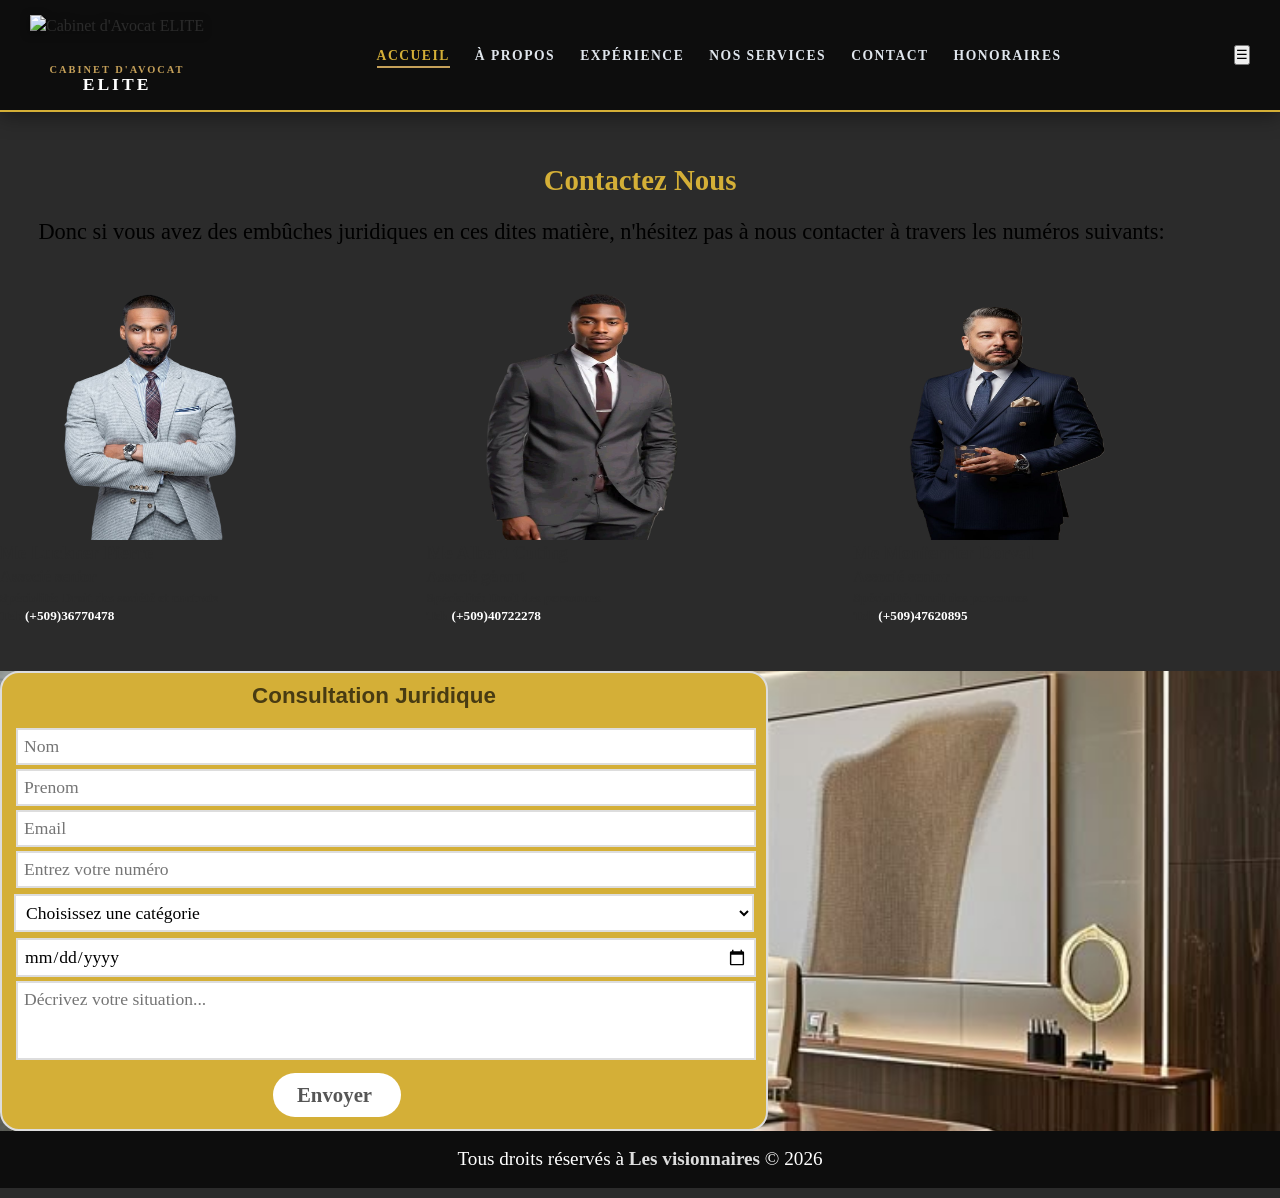
==== Contact.html @ d52d7773 "chore: Maintenance dans le projet" ====
<!DOCTYPE html>
<html lang="en">
<head>
    <meta charset="UTF-8">
    <meta name="viewport" content="width=device-width, initial-scale=1.0">
    <title>Document</title>
    <link rel="stylesheet" href="Css/style.css">
</head>
<body>
    

    <!-- L'entête la navigation à savoir les navbar -->

  
    <header class="navbar-header">
    
  <nav class="navbar">
    <!-- Pati gòch -->
      <!-- Logo nan mitan -->
    <div class="logo-container">
      <a href="#">
        <img src="images/logo.png" alt="Cabinet d'Avocat ELITE" class="logo-img">
        <div class="logo-text">
          <span class="brand-title">CABINET D'AVOCAT</span>
          <span class="brand-sub">ELITE</span>
        </div>
      </a>


    </div>
    <ul class="nav-links">
      <li><a href="index.html" class="active"><i class="fa-solid fa-house"></i> ACCUEIL</a></li>
      <li><a href="À_propos.html"><i class="fa-solid fa-circle-info"></i> À PROPOS</a></li>
      <li><a href="Experiences.html"><i class="fa-solid fa-briefcase"></i> Expérience</a></li>
      <li><a href="Services.html"><i class="fa-solid fa-gears"></i> Nos services</a></li>
      <li><a href="Contact.html"><i class="fa-solid fa-envelope"></i> Contact</a></li>
      <li><a href="honoraires.html"><i class="fa-solid fa-money-bill-wave"></i> Honoraires</a></li>
    </ul>

     <button class="menu-toggle">
                ☰
            </button>
  </nav>
</header>

    <!-- Section pour contact class="section" -->

        <section id="Contact" class="section">
           <h2>Contactez Nous</h2>
           <p class="contact">Donc si vous avez des embûches juridiques en ces dites matière,  n'hésitez pas  à nous contacter à travers les numéros suivants:</p>
           <div class="contact-avocats">
            <div class="avocat">
            <img src="Images/Avocat.png" alt="">
            <h3>Me Luckner Pierre</h3>
            <h4>Associé senior</h4>
            <h5>Spécialité: Droit des société et contrats</h5>
            <h5>Tel: <a href="tel:">(+509)36770478</a></h5>
            </div>
             <div class="avocat">
           
             <img src="Images/Josue.png" alt="">
            <h3>Me Albert Cuting</h3>
              <h4>Associé gérant</h4>
            <h5>Spécialité: Droit des personnes</h5>
            <h5>Tel: <a href="tel:">(+509)40722278</a></h5>
            </div>
             <div class="avocat">
            <img src="Images/Claume.png" alt="">
            <h3>Me Monferrier Dorval</h3>
                  <h4>Associé senior</h4>
            <h5>Spécialité: Droit des personnes</h5>
            <h5>Tel: <a href="tel:">(+509)47620895</a></h5>

            </div>
            <br> <br>
    
           </div>

        </section>
        <section class="sectionform">
     
            <!-- formulaire -->

            
               <form class="form">
                
                     <h2>Consultation Juridique</h2>
                
                <div class="input-textarea">

                <input type="text" name="nom" placeholder="Nom" required>
                <input type="text" name="Prenom" id="" placeholder="Prenom" required>
                <input type="email" name="email" placeholder="Email" required>
                
      <!-- <label>Téléphone</label> <br> -->
      <input type="tel" placeholder="Entrez votre numéro" required><br>

      <!-- <label>Objet du litige</label><br> -->
      <select required>
        <option value="" disabled selected>Choisissez une catégorie</option>
        <option>Divorce</option>
        <option>Contrat</option>
        <option>Propriété</option>
        <option>Dette</option>
        <option>Autre</option>
      </select>
      <br>

      <!-- <label>Date souhaitée pour la consultation</label><br> -->
      <input type="date" min="2026-04-26" required><br>
            <!-- <label>Description du problème</label><br> -->
                <textarea name="message" id="" rows="3" placeholder="Décrivez votre situation..."></textarea>
                <input type="submit" value="Envoyer " >
                </div>
            </form>
        
        </section>

          <!-- footer pour le bas de page -->
    <footer>
        <p>Tous droits réservés à <a href="https://bprood.com"> Les visionnaires</a> © 2026</p>
        <div class="i">
             <i class="fas fa-home"></i> 
         <i class="fab fa-whatsapp"></i> 
         <i class="fas fa-phone"></i> 
         </div>
    </footer>

    <script src="script.js"></script>
</body>
</html>
---- Css/style.css ----
:root {
    --primary-color: #000000;     /* Ble fonse elegant */
    --secondary-color: #1b263b;   /* Ble yon ti jan pi klè */
    --accent-color:#d4af37;      /* Koulè lò (Gold) */
    --accent-hover: #b08d46;      /* Lò pi fonse lè w pase sou li */
    --text-dark: #2b2b2b;         /* Tèks nwa modere */
    --text-light: #f8f9fa;        /* Tèks klè */
    --bg-light: #f4f6f8;          /* Fon klè pou seksyon yo */
    --white: #ffffff;
    --font-main: 'Segoe UI', Tahoma, Geneva, Verdana, sans-serif;
    --transition: all 0.3s ease;
}

* {
    margin: 0;
    padding: 0;
    box-sizing: border-box;
  
}

html {
    scroll-behavior: smooth;
}

body {
    font-family: var(--font-main);
    color: var(--text-dark);
    line-height: 1.4;
    background-color: var(--text-dark);
}

a {
    text-decoration: none;
    color: inherit;
    transition: var(--transition);
}

img {
    max-width: 100%;
    height: auto;
    display: block;
}

/* Reset rapid */
* {
  margin: 0;
  padding: 0;
  box-sizing: border-box;
  font-family: 'Cinzel', 'Playfair Display', Georgia, serif;
}

/* Header & Navbar Container */
.navbar-header{
  background: #0d0d0d;
  border-bottom: 2px solid #d4af37; /* Liy lò nan anba a */
  box-shadow: 0 4px 20px rgba(0, 0, 0, 0.4);
  position: sticky;
  top: 0;
  z-index: 1000;
}

.navbar {
  max-width: 100%;
  margin: 0 auto;
  display: flex;
  justify-content: space-between;
  align-items: center;
  padding: 15px 30px;
}

/* Lyen yo (Gòch ak Dwat) */
.nav-links {
  display: flex;
  list-style: none;
  gap: 25px;
}

.nav-links a {
  color: #e0e6ed;
  text-decoration: none;
  font-size: 0.85rem;
  font-weight: 600;
  letter-spacing: 1.5px;
  text-transform: uppercase;
  transition: all 0.3s ease;
  position: relative;
  padding: 5px 0;
}

/* Efè Hover sou lyen yo */
.nav-links a:hover,
.nav-links a.active {
  color: #d4af37; /* Koulè lò */
}

.nav-links a::after {
  content: '';
  position: absolute;
  width: 0;
  height: 2px;
  bottom: 0;
  left: 0;
  background-color: #c5a059;
  transition: width 0.3s ease;
}

.nav-links a:hover::after,
.nav-links a.active::after {
  width: 100%;
}

/* Logo nan mitan */
.logo-container a {
  display: flex;
  flex-direction: column;
  align-items: center;
  text-decoration: none;
}

.logo-img {
  height: 45px;
  width: auto;
  margin-bottom: 4px;
  filter: drop-shadow(0 2px 4px rgba(0,0,0,0.5));
}

.main-title{
background-color:  #d4af37;
padding:8px;
align-items:center;
width: 100%;
height: 47px;
color: white;
justify-content: center;
position: fixed;
border-top: 2px solid #d4af37;
}

.main-title h1{
    font-size: 25px;
}


.logo-text {
  text-align: center;
  line-height: 1.1;
}

.brand-title {
  display: block;
  font-size: 0.65rem;
  color: #c5a059;
  letter-spacing: 2px;
  font-weight: 600;
}

.brand-sub {
  display: block;
  font-size: 1.1rem;
  color: #ffffff;
  font-weight: 700;
  letter-spacing: 3px;
}



.nav-toggle span {
    width: 25px;
    height: 3px;
    background-color: var(--text-light);
    border-radius: 2px;
}
.Welcom{
max-width: 100%;
width: 100%;
background: linear-gradient(rgba(0, 0, 0, 0.75), rgba(0, 0, 0, 0.75)), url(../images/image1.jpg);
position: relative;
margin: 10px 0px;
height: 570px;

}

.Welcom img{
    position: absolute;
    top: 29.5%;
    left: 64%;
    width: 250px;
    height: 400px;

}

.Welcom h3{
    font-size: 1.3rem;
    text-align: justify;
    text-transform: uppercase;
    position: absolute;
    left: 3%;
    top: 36%;
    color: white;
    display: block;
}

.Welcom h3 span{
    font-weight: bold;
    color:#d4af37 ;
}

.stats{
    position: absolute;
    width:200px;
    left: 16%;
    margin-top: 15%;
}

.stats-section{  
    padding:80px 40px;
    background:#111827;
    color:#fff;
}

.stats-title{
    text-align:center;
    margin-bottom:20px;
}

.stats-title h2{
color: #d4af37 ;
    font-size:30px;
    font-family:Georgia, serif;
    font-weight:bold;
    transform: translateX(25px);
}




.line-icon{
    display:flex;
    align-items:center;
    justify-content:center;
    gap:15px;
    margin-top:20px;
    color:#c79a4b;
    font-size:25px;
    transform: translateX(25px);
}

.line-icon span{
    width:50px;
    height:2px;
    background:#c79a4b;
}

.stats-container{
    display:flex;
    justify-content:center;
    align-items:center;
    gap:50px;
}

.stats-column{
    display:flex;
    flex-direction:column;
    gap:40px;
}

.divider{
    width:2px;
    height:240px;
    background:#c79a4b;
}

.stat-box{
    display:flex;
    align-items:center;
    gap:20px;
}

.icon{
    font-size:20px;
}

.text h3{
    font-size:30px;
    font-weight:700;
}

.text p{
    font-size:23px;
    color:#191818;
}



/*main content style*/


main.main-content{
    width: 100%;
    /* max-width: 1040px; */
    margin: auto ;

        width: min(1120px, 92%);

}

section  .apropos{
    display: flex;
    gap: 250px;
    margin-top: 60px;
}

.section .apropos img{
    width: 40%;
    height: 280px;
    margin-top: -8px;
}

section h2 {
    text-align: center;
    margin-top: 3rem;
    margin-bottom: 1rem;
    font-size: 1.8rem;
    color:  #d4af37;
    font-family:Georgia, serif;
    transform: translateX(0px);
}

section p {
    font-size: 1.4rem;
}


.section-images{
    display: flex;
 gap: 60px;
margin: 0, auto;
justify-content: center;
align-items: center;
    
}

details{
    padding: 10px;
}
p{
    color: black;
}

.span{
    margin-left: 30px;
}

strong{
    color: white;
}

details span{
    color: white;
}

details p{
    color: white;
    font-family: 'Times New Roman', Times, sans-serif;
    font-size: 1.2rem;
}
summary{
    color: white;
}


.section-images img{
    max-width: 100%;
    height: 290px;
}
section img{
 
    
}

/* Div groupes */



.images{
    display: flex;
    justify-content: center;
    box-shadow: 0 0 5px  #d4af37;
    margin: 20px 30px;
    gap: 20px;
    padding-bottom: 25px;
    background-color:#161615;
}

.images li {
    list-style-type: none;
    
}
.images li img{
    width: 100%;
    height: 300px;
     gap: -20px;
    border: solid 2px #d4af37;
    border-radius: 1rem;
  
    cursor: pointer;
}

.images li img:hover{
  transform: translatey(-5px);
}

/* FAQ */
.faq-section {
    /* transform: translateX(60px); */
    background-color: #444;
    max-width: 880px;
    margin: 50px auto;
    background: #fdfbfb;
    padding: 30px 40px;
    border-radius: 8px;
    box-shadow: 0 0 15px rgba(0,0,0,0.1);
}

.faq-section h1 {
    text-align: center;
    color: #1e2a38;
}

.faq-intro {
    text-align: center;
    color: #555;
    margin-bottom: 30px;
}

.faq-item {
    border-bottom: 1px solid #ddd;
}

.faq-item input {
    display: none;
}




.faq-item label {
    display: block;
    padding: 15px;
    font-weight: bold;
    color: #1e2a38;
    cursor: pointer;
    position: relative;
}

.faq-item label::after {
    content: "+";
    position: absolute;
    right: 20px;
    font-size: 20px;
}

.faq-item input:checked + label::after {
    content: "-";
}

.faq-content {
    max-height: 0;
    overflow: hidden;
    transition: max-height 0.3s ease;
    padding: 0 15px;
}

.faq-item input:checked ~ .faq-content {
    max-height: 200px;
    padding-bottom: 15px;
}

.faq-content p {
    color: #444;
    line-height: 1;
}

.Exp{
    font-family:Georgia, 'Times New Roman', Times, serif;
    font-size: 110%;
    font-weight: bold;
}

/* Section service */
div.services .row{
    display: flex;
    margin-bottom: 2rem;
    margin-left: 70px;
    gap: 300px;
}

div.service-title{
    display: flex;
    
}

.service-title img{
    width: 32px;
    height: 23px;
    margin-right:8px;
    cursor: pointer;
}

div.service-title h3{
    font-size: 1.5rem;
    margin-left: 10px;
    color: rgb(246, 243, 243);
}

div.services p{
    margin-left: 29px;
    margin-right: 20px;
}

.section img{
    max-width: 100%;
    width: 54%;
    max-height: 100%;
    height: 95%;
margin-top: 10%;
    margin-left: 10%;
    border-radius: 15px;
}

/* honoraires */
.honoraires{
    padding: 50px;
    background:rgb(88, 87, 87);
    text-align: center;
}

.honoriares h2 {
    color:#d6d466;
    font-size:32px;
}

.intro {
    color:#eef1d17d;
}

.tableau{
    max-width: 900px;
    margin:30px auto;
    border-radius: 10px;
    overflow: hidden;
    box-shadow: 0 5px 15px #002;
}

.tableau :hover{
    transition: 0.3s;
    background-color: #1e2a38;
    cursor: pointer;
    color: white;
}

.ligne{
    display: flex;
    justify-content: space-between;
    padding: 20px;
    background: white;
    border-bottom: 1px solid #ddd;
}

.titre {
    background: #0d0d0d;
    color: #d4af37;
    font-weight: bold;
}

.ligne span{
    width: 50%;
}

/* Class contact-avocats */


section .contact{
    margin-left: 3%;
}
section p{
   margin-left: 3%; 
}

section .contact-avocats{
    /* transform: translateX(100px); */
    display: grid;
    grid-template-columns: repeat(3, 1fr);

}

section .contact-avocats .avocat img {
width: 50%;
height: 250px;

}
section .contact-avocats .avocat h5 a{
    text-decoration: none;
    color:white;
}

/* Formulaire */



 .sectionform{
    background-image:url(../Images/image1.jpg);
    background-size: cover;
    background-position: center;
   max-height: 100%;
   height: 100%;
   margin: 0%;
}
section .form{
    
}
 
section form{
    border: solid 2px #ddd;
    border-radius: 19px;
    width:60%;
    min-height: 10%;
    padding: 12px;
    background-color:  #d4af37;
}

.form label{
    color:white;
    padding: 8px;
    font-size: 1.3rem;
     resize: none;
}

select{
    background-color: white ;
    width: 100%;
    padding:6px;
    margin: 4px 0;
    font-size:1.1rem;
    border: 2px solid #ddd;
    resize: none;
}

form input[type='text'], form input[type='email'], form input[type='tel'],form input[type='date'], form textarea{
    padding: 6px;
    font-size: 1.1rem;
    width: 100%;
    border: solid 2px #ddd;
    margin: 2px 2px;
    resize: none;
}

form input[type='submit']{
    font-size: 1.3rem;
    font-weight: bold;
    text-transform: capitalize;
    border: none;
    background-color: #fff;
    color: rgba(0, 0, 0, 0.662);
    padding: 10px 24px;
    border-radius: 2rem;
    transition: 0.2s;

margin-left: 35%;
margin-right: 20%;
margin-top: 5px;
}

form input[type='submit']:hover{
    background-color: darkgray;
}

.sectionform h2{
    transform: translateX(-10px);
    color: rgba(0, 0, 0, 0.662);
    padding: 2;
    font-family: sans-serif;
    font-size: 1.4rem;
margin-bottom: 15px;
margin-top: -5px;
    
}







footer{
    width:100%;
    background-color: #0d0d0d ;
    color: #fff;
    margin-bottom:10px;
    margin-top: 20pox;
}

footer p{
    font-size: 1.2rem;
    text-align: center;
    padding: 15px 0;
    color: white;
}

footer p a{

    text-decoration: none;
    color: #ddd;
    font-weight: bold;
}


footer .i {
    margin-left:50%;
    transform: translateX(0px);
    cursor: pointer;
    color:  #d4af37;
}




@media (max-width: 993px) {

    /* Bouton 3 lignes */
    .menu-toggle {
        display: block;
        border: none;
        background: #d4af37;
        font-size: 30px;
        color: var(--navy);
        cursor: pointer;
        z-index: 100;
    }

    /* Meni a kache */
    .nav-links {
        display: none;

        position: absolute;
        top: 76px;
        left: 0;
        width: 100%;

        background: rgb(35, 34, 34);
        z-index: 40;

        flex-direction: column;
        gap: 0;

        padding: 10px 5%;

        box-shadow: 0 8px 20px #0303036d;
    }

    /* Lè JavaScript mete .show */
    .nav-links.show {
        display: flex;
    }

    /* Chak lien */
    .nav-links li {
        width: 100%;
    }

    .nav-links a {
        display: block;
        width: 100%;
        padding: 15px 0;
    }

    /* Retire ti liy active anba lien yo */
    .nav-links a.active::after {
        display: none;
    }

    /* Autres éléments responsive */
    .cards,
    .menu-grid,
    .gallery,
    .info-grid {
        grid-template-columns: 1fr 1fr;
    }

    .section-images {
        grid-template-columns: 1fr;
    }

   
    
}

@media(max-width: 840px){
.images{
    display: flex;
    flex-direction: column;
    align-items: center;
    justify-content: center;
}
}



@media(max-width: 760px){
.Welcom img {
    display: grid;
    grid-template-columns: repeat(1fr);
}

.section-images{
    display: flex;
    flex-direction: column;
    justify-content: center;
    align-items: center;
}


}

@media(max-width: 560px) {

.images li img{
    display: flex;
    align-items: center;
    justify-content: center;
    width: 90%;
    height: 300px;
    padding: 20px auto;
}


}



@media(max-width: 376px) {

.images li img{
    width: 80%;
    height: 300px;
    padding: 20px auto;
}


}
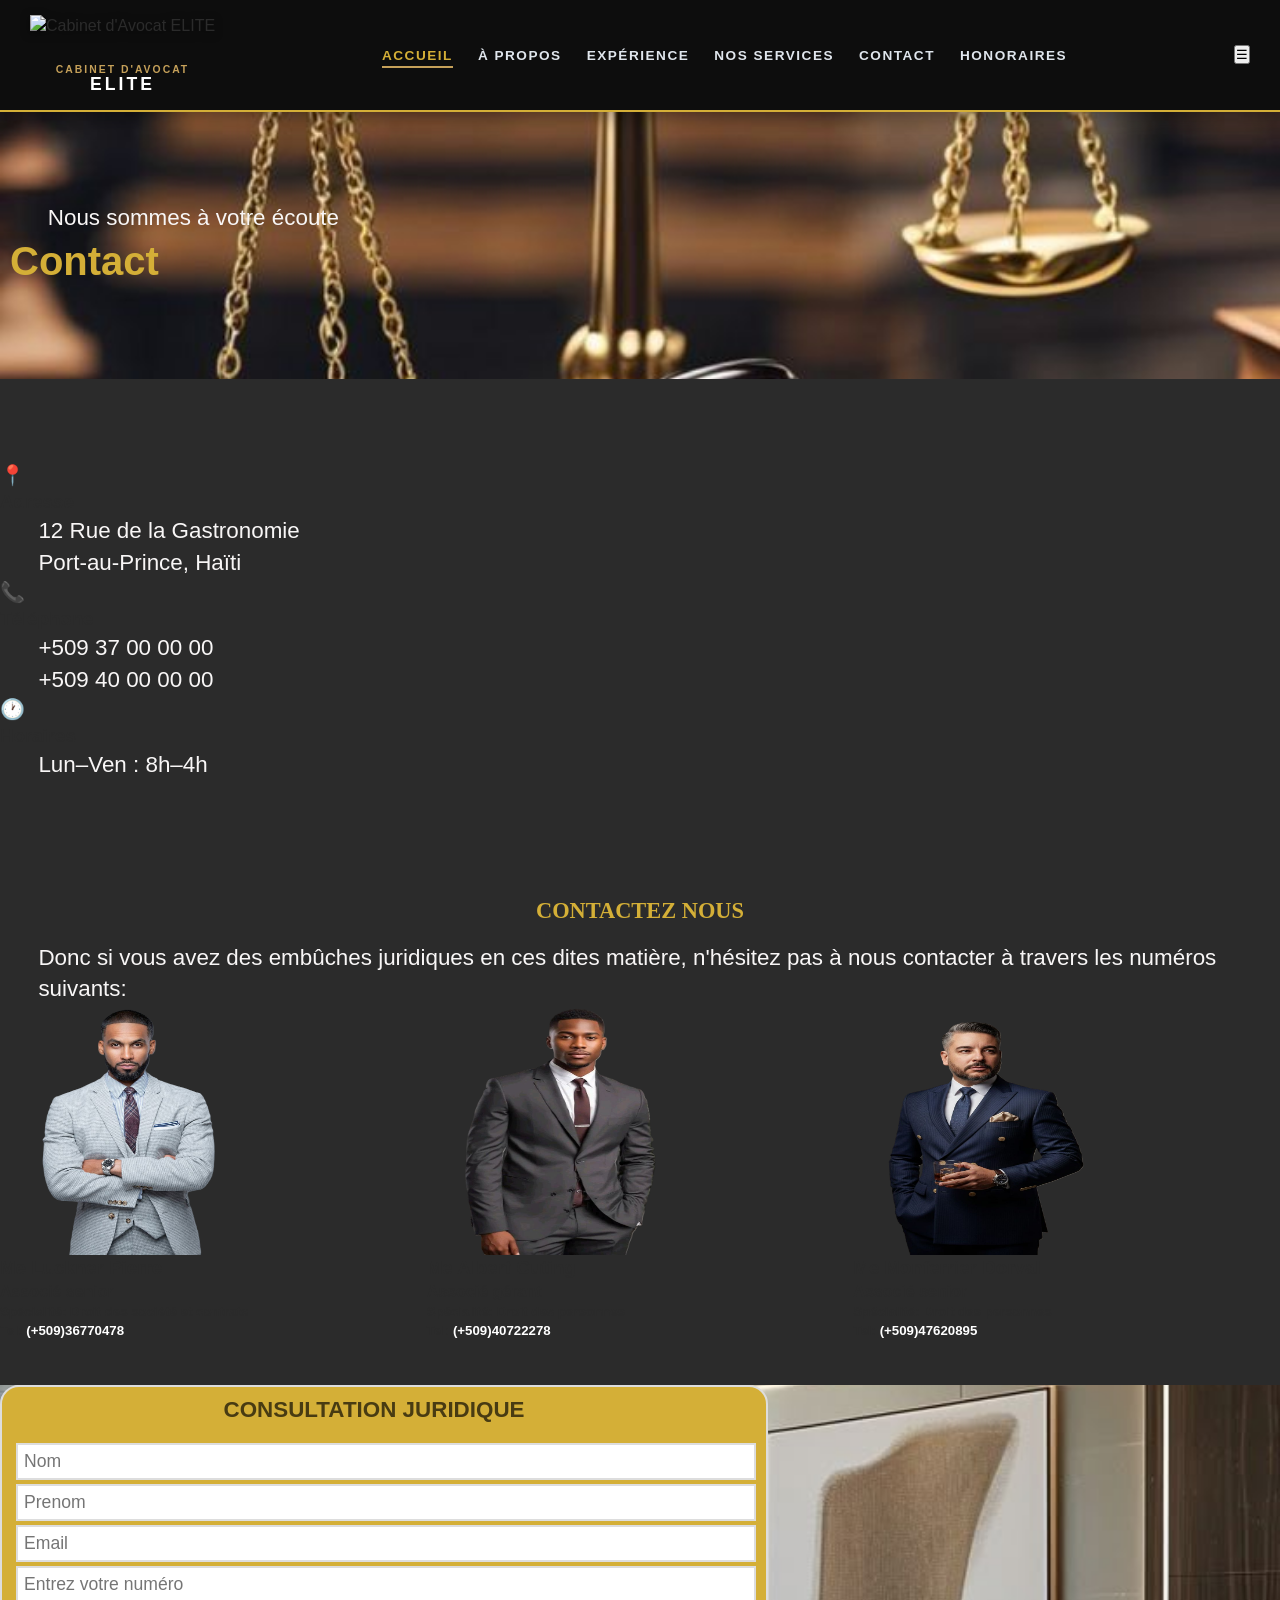
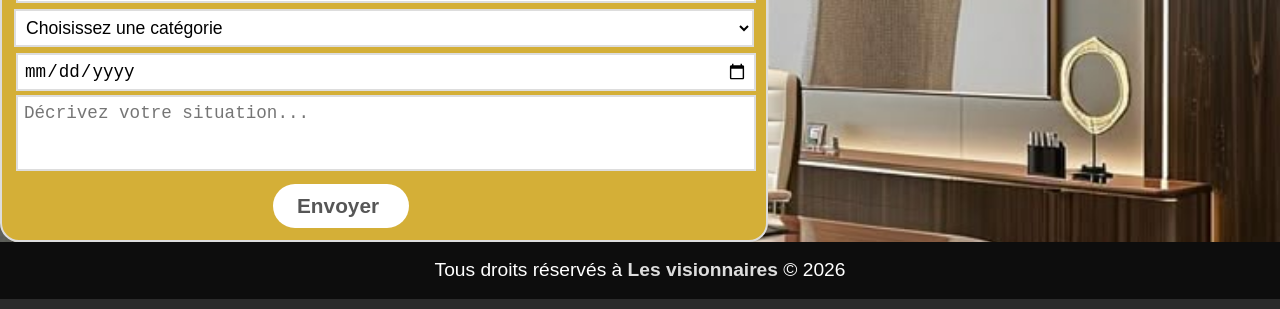
==== commit 3e2bbcbc: "chore: Maintenance dans la résponsivité de À_propos.html" ====
--- a/Contact.html
+++ b/Contact.html
@@ -43,6 +43,90 @@
   </nav>
 </header>
 
+<section class="page-hero">
+
+    <div class="container">
+
+        <p class="eyebrow">
+            Nous sommes à votre écoute
+        </p>
+
+        <h1>
+            Contact
+        </h1>
+
+    </div>
+
+</section>
+
+
+<section class="section7">
+
+    <div class="container">
+
+        <div class="info-grid">
+
+            <div class="info-card">
+
+                <div class="icon">
+                    📍
+                </div>
+
+                <h3>
+                    Adresse
+                </h3>
+
+                <p>
+                    12 Rue de la Gastronomie
+                    <br>
+                    Port-au-Prince, Haïti
+                </p>
+
+            </div>
+
+
+            <div class="info-card">
+
+                <div class="icon">
+                    📞
+                </div>
+
+                <h3>
+                    Téléphone
+                </h3>
+
+                <p>
+                    +509 37 00 00 00
+                    <br>
+                    +509 40 00 00 00
+                </p>
+
+            </div>
+
+
+            <div class="info-card">
+
+                <div class="icon">
+                    🕐
+                </div>
+
+                <h3>
+                    Horaires
+                </h3>
+
+                <p>
+                    Lun–Ven : 8h–4h
+                    
+                </p>
+
+            </div>
+
+        </div>
+
+    </div>
+
+</section>
+
     <!-- Section pour contact class="section" -->
 
         <section id="Contact" class="section">
--- a/Css/style.css
+++ b/Css/style.css
@@ -48,7 +48,7 @@
   margin: 0;
   padding: 0;
   box-sizing: border-box;
-  font-family: 'Cinzel', 'Playfair Display', Georgia, serif;
+  /* font-family: 'Cinzel', 'Playfair Display', Georgia, serif; */
 }
 
 /* Header & Navbar Container */
@@ -111,6 +111,29 @@
   width: 100%;
 }
 
+/* section page-hero */
+
+.page-hero {
+    background-image: url(../Images/image2.jpg) ;
+background-size: cover;
+background-position: center;
+
+    color:  #d4af37;
+    padding: 90px 10px;
+
+}
+
+.page-hero:hover{
+    transform: translateY(-5px);
+    cursor: pointer;
+}
+
+.page-hero h1 {
+    font-size: 40px;
+}
+
+
+
 /* Logo nan mitan */
 .logo-container a {
   display: flex;
@@ -227,7 +250,7 @@
 
 .stats-title h2{
 color: #d4af37 ;
-    font-size:30px;
+    font-size:20px;
     font-family:Georgia, serif;
     font-weight:bold;
     transform: translateX(25px);
@@ -289,7 +312,7 @@
 
 .text p{
     font-size:23px;
-    color:#191818;
+    color:#f2eeee;
 }
 
 
@@ -298,34 +321,44 @@
 
 
 main.main-content{
-    width: 100%;
-    /* max-width: 1040px; */
-    margin: auto ;
-
-        width: min(1120px, 92%);
+    padding: auto;
+     margin: auto ;
+
+     
 
 }
 
 section  .apropos{
     display: flex;
-    gap: 250px;
-    margin-top: 60px;
+    align-items: center;
+    justify-content: center;
+    gap: 90px;
+    padding: 10px auto;
+   
 }
 
 .section .apropos img{
-    width: 40%;
-    height: 280px;
-    margin-top: -8px;
+    width: 90%;
+    height: 300px;
+    border: 2px solid var(--white);
+   
+}
+
+.section .apropos img:hover{
+ transform: translatey(-6px) !important;
+    cursor: pointer;
+    border: 3px solid #b08d46;
+    transition: cubic-bezier(0.165, 0.84, 0.44, 1);
 }
 
 section h2 {
     text-align: center;
-    margin-top: 3rem;
+    text-transform: uppercase;
+    margin-top: 2rem;
     margin-bottom: 1rem;
-    font-size: 1.8rem;
+    font-size: 1.4rem;
     color:  #d4af37;
     font-family:Georgia, serif;
-    transform: translateX(0px);
 }
 
 section p {
@@ -334,7 +367,7 @@
 
 
 .section-images{
-    display: flex;
+display: flex;
  gap: 60px;
 margin: 0, auto;
 justify-content: center;
@@ -346,7 +379,7 @@
     padding: 10px;
 }
 p{
-    color: black;
+    color: rgb(248, 246, 246);
 }
 
 .span{
@@ -375,13 +408,77 @@
     max-width: 100%;
     height: 290px;
 }
-section img{
- 
+.section img{
+ margin-left: 5%;
+border-radius: 15px;
     
 }
 
+/* Section7 */
+.section7 {
+    padding: 82px 0;
+}
+
+.section.alt {
+    background: var(--cream);
+}
+
+.section-head {
+    text-align: center;
+    max-width: 700px;
+    margin: 0 auto 42px;
+}
+
+.section-head h2 {
+    font-size: 38px;
+    color: var(--navy);
+}
+
+
+/* CARDS */
+
+.cards {
+    display: grid;
+    grid-template-columns: repeat(3, 1fr);
+    gap: 24px;
+}
+
+.card {
+    background: var(--accent-color);
+    border-radius: var(--bg-light);
+    overflow: hidden;
+    box-shadow: var(--shadow);
+}
+
+.card-img {
+    height: 220px;
+}
+
+.card-body {
+    padding: 22px;
+}
+
+.card h3 {
+    color: white;
+    margin-bottom: 8px;
+}
+
+
 /* Div groupes */
 
+
+
+
+
+ .section .group img{
+    width: 90% !important;
+   
+}
+
+.section .group img:hover{
+    transform: translateY(-9px);
+    border: 2px solid #b08d46;
+}
 
 
 .images{
@@ -391,6 +488,7 @@
     margin: 20px 30px;
     gap: 20px;
     padding-bottom: 25px;
+    padding-top: 25px;
     background-color:#161615;
 }
 
@@ -410,11 +508,11 @@
 
 .images li img:hover{
   transform: translatey(-5px);
+  border: 3px solid var(--white);
 }
 
 /* FAQ */
 .faq-section {
-    /* transform: translateX(60px); */
     background-color: #444;
     max-width: 880px;
     margin: 50px auto;
@@ -512,7 +610,7 @@
 div.service-title h3{
     font-size: 1.5rem;
     margin-left: 10px;
-    color: rgb(246, 243, 243);
+    color: rgb(44, 66, 138);
 }
 
 div.services p{
@@ -521,16 +619,11 @@
 }
 
 .section img{
-    max-width: 100%;
-    width: 54%;
-    max-height: 100%;
-    height: 95%;
-margin-top: 10%;
-    margin-left: 10%;
     border-radius: 15px;
 }
 
 /* honoraires */
+
 .honoraires{
     padding: 50px;
     background:rgb(88, 87, 87);
@@ -590,7 +683,6 @@
 }
 
 section .contact-avocats{
-    /* transform: translateX(100px); */
     display: grid;
     grid-template-columns: repeat(3, 1fr);
 
@@ -781,17 +873,7 @@
         display: none;
     }
 
-    /* Autres éléments responsive */
-    .cards,
-    .menu-grid,
-    .gallery,
-    .info-grid {
-        grid-template-columns: 1fr 1fr;
-    }
-
-    .section-images {
-        grid-template-columns: 1fr;
-    }
+    
 
    
     
@@ -804,15 +886,19 @@
     align-items: center;
     justify-content: center;
 }
+
+section  .apropos{
+    display: flex;
+    flex-direction: column-reverse;
+    align-items: center;
+    justify-content: center;
+    gap: 20px;
+}
 }
 
 
 
 @media(max-width: 760px){
-.Welcom img {
-    display: grid;
-    grid-template-columns: repeat(1fr);
-}
 
 .section-images{
     display: flex;
@@ -821,8 +907,45 @@
     align-items: center;
 }
 
-
-}
+        .Welcom {
+        height: auto;
+        padding: 170px 20px 50px;
+        display: flex;
+        flex-direction: column;
+        align-items: center;
+        justify-content: center;
+        text-align: center;
+    }
+    .Welcom img {
+        position: static;
+        width: 250px;
+        height: auto;
+    }
+
+        .Welcom h3 {
+        position: static;
+        font-size: 1.5rem;
+        text-align: center;
+        margin-bottom: 30px;
+    }
+
+    div.services .row{
+        display: flex;
+        flex-direction:column ;
+        align-items: center;
+        justify-content: center;
+         gap: 100px;
+}
+
+
+
+   
+
+
+    }
+
+
+
 
 @media(max-width: 560px) {
 
@@ -830,11 +953,44 @@
     display: flex;
     align-items: center;
     justify-content: center;
-    width: 90%;
+    width: 85%;
     height: 300px;
     padding: 20px auto;
 }
-
+section h2 {
+    font-size: 16px !important;
+}
+
+    .faq-section h1 {
+   
+        font-size: 1.3rem;
+} 
+.faq-intro {
+    font-size: 14px;
+}
+
+.faq-item label {
+    font-size:0.8rem ;
+}
+
+div.service-title h3{
+    font-size: 1.2rem;
+
+    
+}
+
+div.services p{
+
+    font-size: 13px;
+}
+
+section p{
+    font-size: 13px;
+}
+
+.stats-container {
+    gap: 0px;
+}
 
 }
 
@@ -848,13 +1004,23 @@
     padding: 20px auto;
 }
 
-
-}
-
-
-
-
-
-
-
-
+   div.services .row{
+        display: flex;
+        flex-direction:column ;
+        align-items: center;
+        justify-content: center;
+         gap: 100px;
+         padding: 20px 30px;
+}
+ 
+
+
+}
+
+
+
+
+
+
+
+
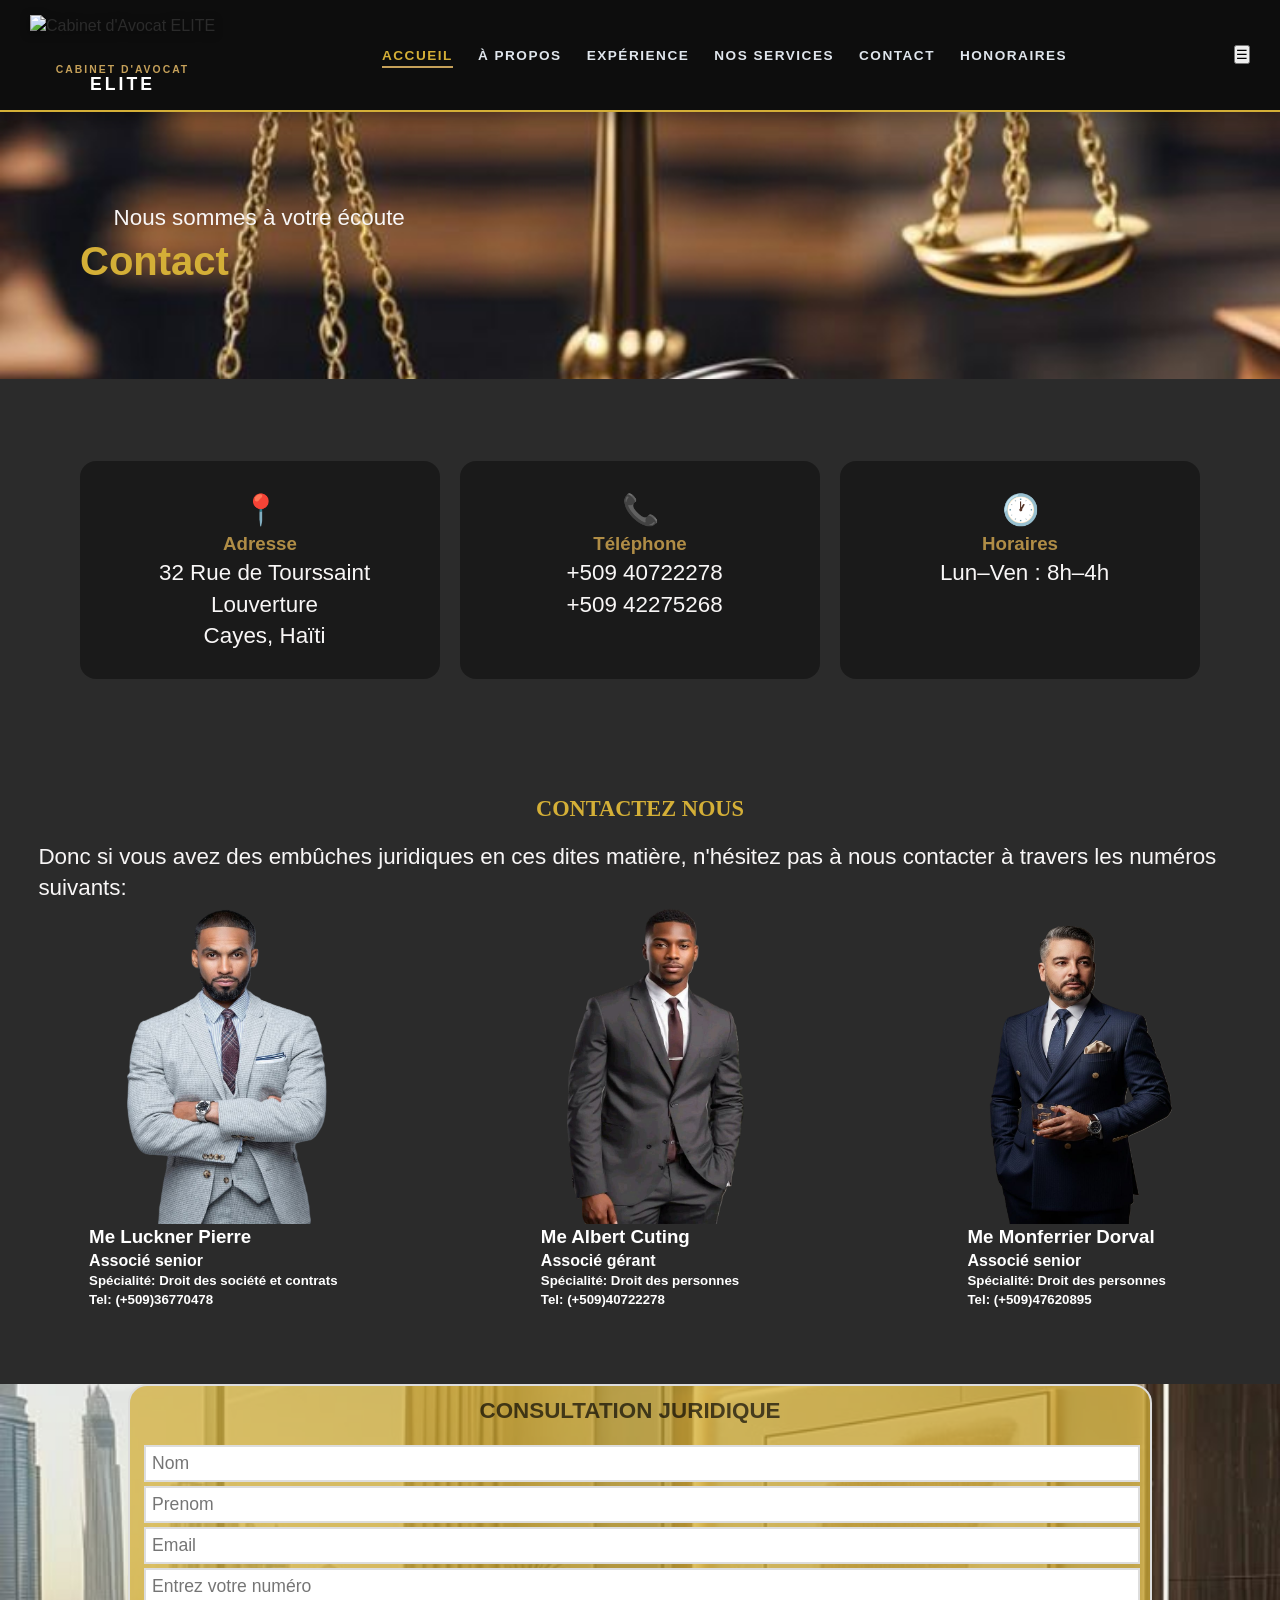
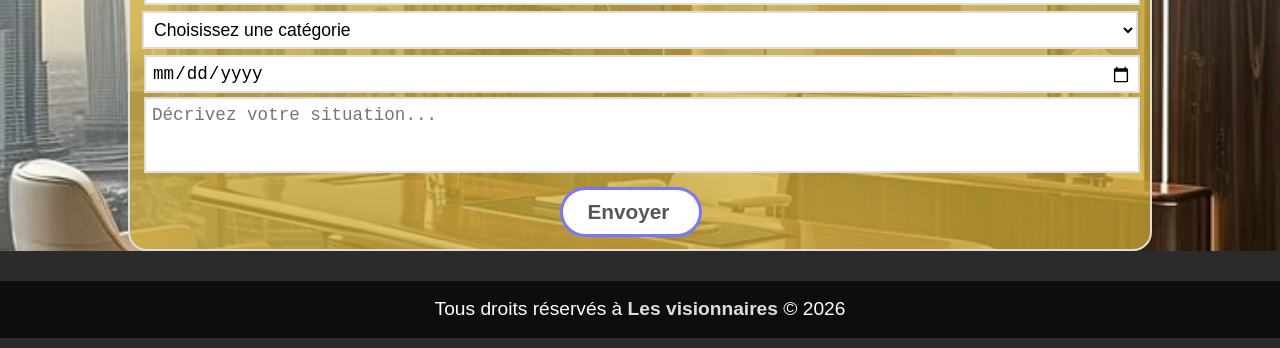
==== commit c5f83dc1: "chore: Maintenance version finale1 du site" ====
--- a/Contact.html
+++ b/Contact.html
@@ -3,7 +3,7 @@
 <head>
     <meta charset="UTF-8">
     <meta name="viewport" content="width=device-width, initial-scale=1.0">
-    <title>Document</title>
+    <title>CABINET D'ELITE</title>
     <link rel="stylesheet" href="Css/style.css">
 </head>
 <body>
@@ -77,9 +77,9 @@
                 </h3>
 
                 <p>
-                    12 Rue de la Gastronomie
+                 32 Rue de Tourssaint Louverture 
                     <br>
-                    Port-au-Prince, Haïti
+                    Cayes, Haïti
                 </p>
 
             </div>
@@ -96,9 +96,13 @@
                 </h3>
 
                 <p>
-                    +509 37 00 00 00
+                   <a href="tel">
+                     +509 40722278
+                   </a>
                     <br>
-                    +509 40 00 00 00
+                   <a href="tel">
+                     +509 42275268
+                   </a>
                 </p>
 
             </div>
@@ -202,7 +206,7 @@
 
           <!-- footer pour le bas de page -->
     <footer>
-        <p>Tous droits réservés à <a href="https://bprood.com"> Les visionnaires</a> © 2026</p>
+        <p>Tous droits réservés à <a href="Contact.html"> Les visionnaires</a> © 2026</p>
         <div class="i">
              <i class="fas fa-home"></i> 
          <i class="fab fa-whatsapp"></i> 
--- a/Css/style.css
+++ b/Css/style.css
@@ -230,6 +230,56 @@
     color:#d4af37 ;
 }
 
+
+.btn3{
+    position: absolute;
+    top: 75%;
+    left: 5%;
+    display: inline-block;
+    background: #b08d46;
+    color: rgba(0, 0, 0, 0.756);
+    padding: 10px 20px;
+    border-radius: 999px;
+    font-weight: 800;
+    border: 2px solid white;
+    transition: .2s;
+}
+
+.btn3:hover{
+    transition: 0.3s;
+    background-color: white;
+    transform: translateY(-3px);
+    border: 2px solid #c79a4b;
+    color: #c79a4b ;
+ 
+}
+
+.btn-outline{
+    position: absolute;
+    top: 75%;
+    left: 28%;
+    background: rgba(174, 101, 6, 0.5);
+    color: white;
+    font-weight: 800;
+    border-color: white;
+    margin-left: 8px;
+    padding: 10px 20px ;
+     border: 2px solid white;
+    border-radius:999px ;
+}
+
+.btn-outline:hover{
+    transform: translateY(-5px);
+    transition: 0.5s;
+    border: 2px solid #c79a4b;
+    background-color: var(--white);
+    color: #c79a4b;
+}
+
+.statis{
+    background-color: rgba(0, 0, 0, 0.4);
+}
+
 .stats{
     position: absolute;
     width:200px;
@@ -376,7 +426,7 @@
 }
 
 details{
-    padding: 10px;
+ padding-left: 9px;
 }
 p{
     color: rgb(248, 246, 246);
@@ -401,6 +451,7 @@
 }
 summary{
     color: white;
+    cursor: pointer;
 }
 
 
@@ -435,49 +486,67 @@
 }
 
 
-/* CARDS */
-
-.cards {
+/* INFO */
+.container{
+    width: min(1120px, 92%);
+    margin: auto;
+}
+.info-grid {
     display: grid;
     grid-template-columns: repeat(3, 1fr);
-    gap: 24px;
-}
-
-.card {
-    background: var(--accent-color);
-    border-radius: var(--bg-light);
-    overflow: hidden;
-    box-shadow: var(--shadow);
-}
-
-.card-img {
-    height: 220px;
-}
-
-.card-body {
-    padding: 22px;
-}
-
-.card h3 {
-    color: white;
-    margin-bottom: 8px;
-}
+    gap: 20px;
+}
+
+
+.info-card {
+    padding: 28px;
+    border-radius: 16px;
+    background: rgba(0, 0, 0, 0.4);
+    text-align: center;
+}
+
+.info-card .icon {
+    font-size: 30px;
+    cursor: pointer;
+}
+
+.container .info-grid .info-card h3{
+   color: #b08d46;
+}
+
+
+.info-card:hover{
+    transform: translateY(-5px);
+    transition: 3s;
+    background-color: #b08d46c8;
+    border-radius:16px ;
+    border: 3px solid var(--white);
+    color: rgba(0, 0, 0, 0.4);
+}
+
+.container .info-grid .info-card h3:hover{
+    color: rgba(0, 0, 0, 0.756);
+    cursor: pointer;
+      transition: 3s;
+}
+
+
+
 
 
 /* Div groupes */
-
-
-
 
 
  .section .group img{
     width: 90% !important;
+    border: 4px solid black;
    
 }
 
 .section .group img:hover{
     transform: translateY(-9px);
     border: 2px solid #b08d46;
+    cursor: pointer;
 }
 
 
@@ -685,15 +754,17 @@
 section .contact-avocats{
     display: grid;
     grid-template-columns: repeat(3, 1fr);
+ justify-items: center;
 
 }
 
 section .contact-avocats .avocat img {
-width: 50%;
-height: 250px;
-
-}
-section .contact-avocats .avocat h5 a{
+width: 100%;
+height: 320px;
+
+}
+
+section .contact-avocats .avocat h3,h4, h5, h5 a{
     text-decoration: none;
     color:white;
 }
@@ -706,21 +777,19 @@
     background-image:url(../Images/image1.jpg);
     background-size: cover;
     background-position: center;
-   max-height: 100%;
-   height: 100%;
-   margin: 0%;
 }
 section .form{
     
 }
  
 section form{
+ 
     border: solid 2px #ddd;
     border-radius: 19px;
-    width:60%;
-    min-height: 10%;
+    width: 80%;
     padding: 12px;
-    background-color:  #d4af37;
+    background-color: #d4af37ba;
+    margin: 30px auto;
 }
 
 .form label{
@@ -751,28 +820,34 @@
 
 form input[type='submit']{
     font-size: 1.3rem;
-    font-weight: bold;
+    font-weight: 800;
     text-transform: capitalize;
+    text-align: center;
     border: none;
     background-color: #fff;
     color: rgba(0, 0, 0, 0.662);
     padding: 10px 24px;
+    border: 3px solid rgba(0, 0, 255, 0.539);
     border-radius: 2rem;
     transition: 0.2s;
-
-margin-left: 35%;
-margin-right: 20%;
 margin-top: 5px;
+transform: translateX(20px);
+margin-left: 40%;
 }
 
 form input[type='submit']:hover{
-    background-color: darkgray;
+    background-color:#000000b0;
+    color: var(--white);
+    transform: translateY(-3px);
+    transition: 0.5s;
+    border: 3px solid var(--white);
 }
 
 .sectionform h2{
     transform: translateX(-10px);
     color: rgba(0, 0, 0, 0.662);
-    padding: 2;
+    padding: 2px;
+    font-weight: 800;
     font-family: sans-serif;
     font-size: 1.4rem;
 margin-bottom: 15px;
@@ -873,7 +948,6 @@
         display: none;
     }
 
-    
 
    
     
@@ -894,17 +968,30 @@
     justify-content: center;
     gap: 20px;
 }
-}
-
+
+section .contact-avocats{
+
+     display: grid;
+     grid-template-columns: 1fr 1fr;
+    align-items: center;
+    justify-content: center;
+     grid-auto-flow: row;
+    align-content: center;
+    justify-items: center;
+    gap: 50px;
+
+}
+}
 
 
 @media(max-width: 760px){
 
 .section-images{
-    display: flex;
-    flex-direction: column;
+    display: grid;
+    grid-template-columns: 1fr 1fr;
     justify-content: center;
-    align-items: center;
+    justify-items: center;
+    justify-items: center;
 }
 
         .Welcom {
@@ -935,31 +1022,31 @@
         align-items: center;
         justify-content: center;
          gap: 100px;
-}
-
-
-
+         
+}
+
+
+section .contact-avocats .avocat h3,h4{
+    font-size: 15px;
+    padding-left: 25px;
+}
    
-
-
-    }
-
-
-
-
-@media(max-width: 560px) {
-
-.images li img{
-    display: flex;
-    align-items: center;
-    justify-content: center;
-    width: 85%;
-    height: 300px;
-    padding: 20px auto;
-}
-section h2 {
-    font-size: 16px !important;
-}
+section .contact-avocats .avocat h5, h5 a{
+    font-size: 10px;
+    padding-left: 25px;
+
+}
+
+.btn3{
+    position: static;
+}
+
+.btn-outline{
+    position: static;
+    margin-top: 10px;
+}
+
+
 
     .faq-section h1 {
    
@@ -973,6 +1060,47 @@
     font-size:0.8rem ;
 }
 
+.info-grid{
+    display: grid;
+    grid-template-columns: 1fr 1fr;
+    justify-content: stretch;
+    align-items: stretch;
+    justify-items: stretch;
+    align-content: center;
+
+}
+
+    }
+
+
+
+
+@media(max-width: 560px) {
+
+.images li img{
+    display: flex;
+    align-items: center;
+    justify-content: center;
+    width: 90%;
+    height: 300px;
+    padding: 20px auto;
+}
+section h2 {
+    font-size: 16px !important;
+}
+
+    .faq-section h1 {
+   
+        font-size: 1.3rem;
+} 
+.faq-intro {
+    font-size: 14px;
+}
+
+.faq-item label {
+    font-size:0.8rem ;
+}
+
 div.service-title h3{
     font-size: 1.2rem;
 
@@ -991,6 +1119,19 @@
 .stats-container {
     gap: 0px;
 }
+
+
+
+.ligne span{
+    font-size: 10px;
+}
+
+form input[type='submit']{
+    margin-left: 25%;
+}
+
+ 
+
 
 }
 
@@ -1009,18 +1150,22 @@
         flex-direction:column ;
         align-items: center;
         justify-content: center;
-         gap: 100px;
+        gap: 55px;
          padding: 20px 30px;
 }
+
+.ligne span{
+    font-size: 8px;
+}
  
-
-
-}
-
-
-
-
-
-
-
-
+ 
+
+}
+
+
+
+
+
+
+
+
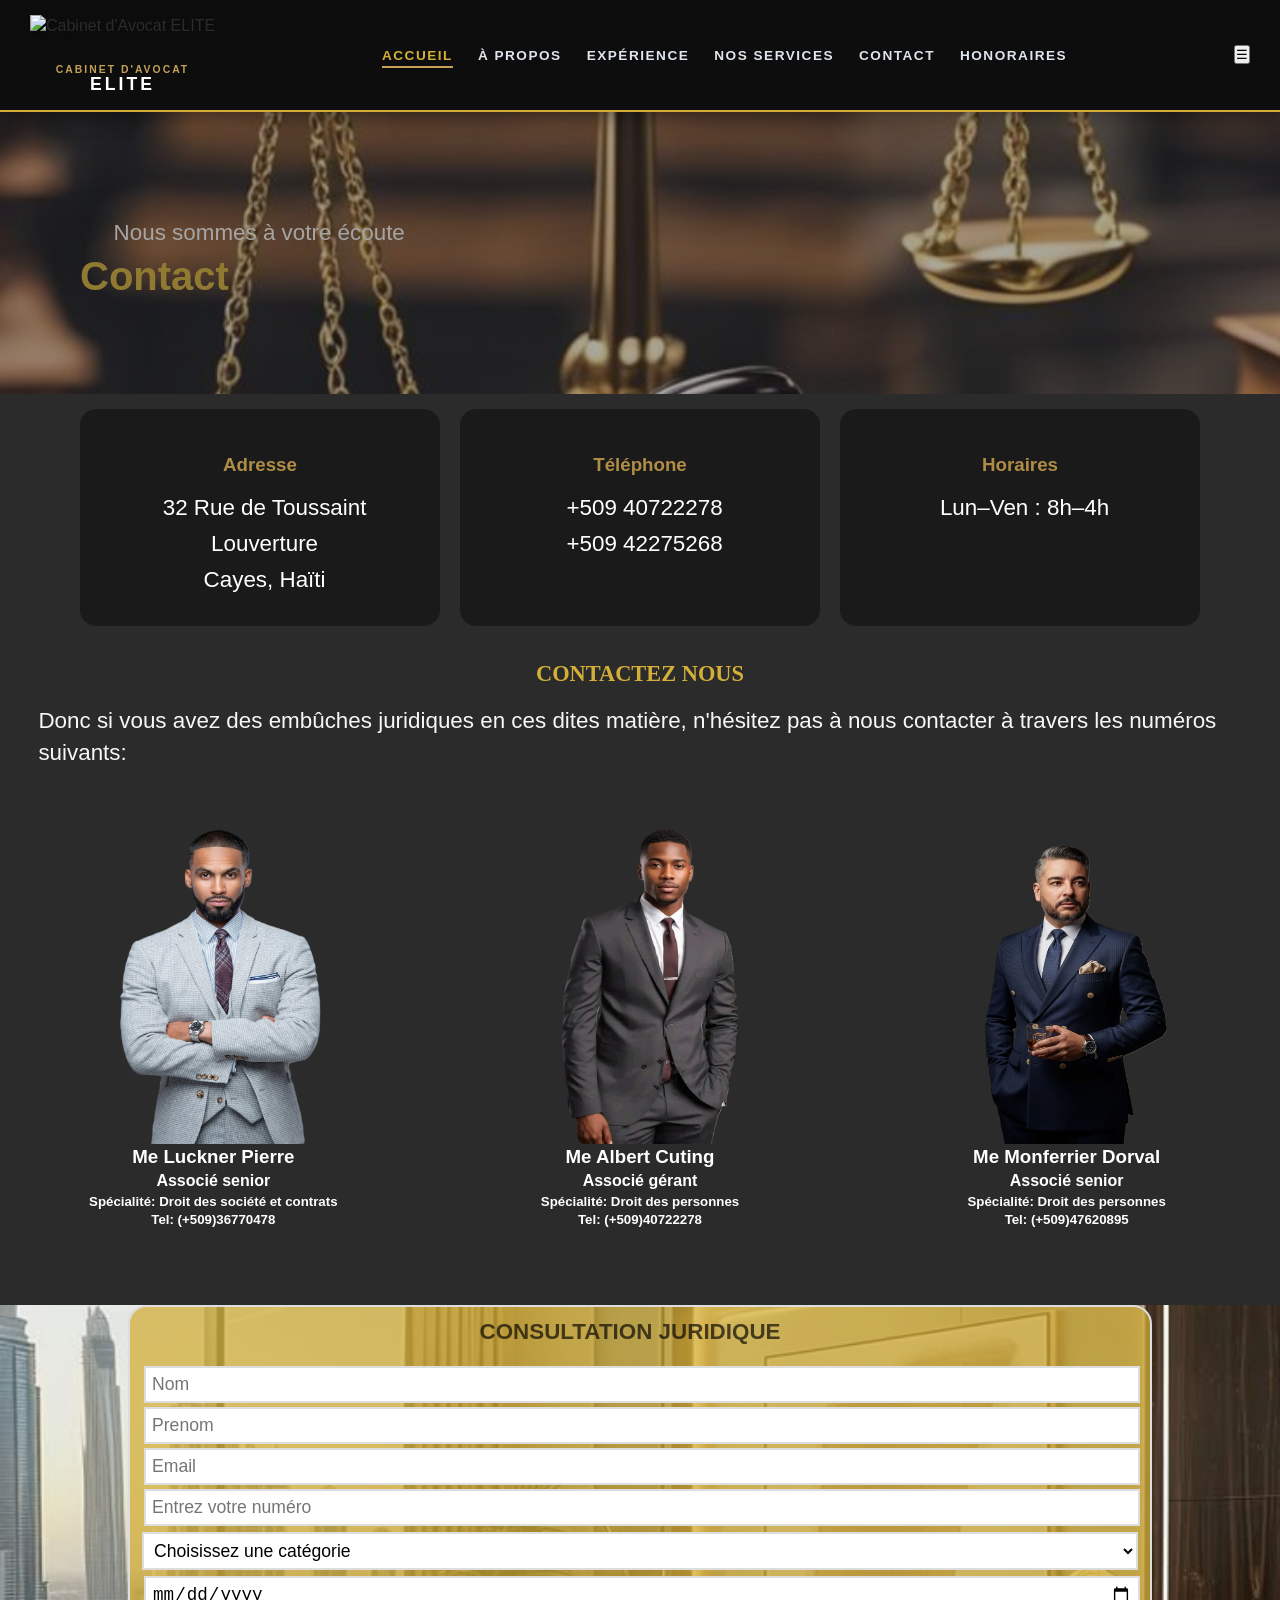
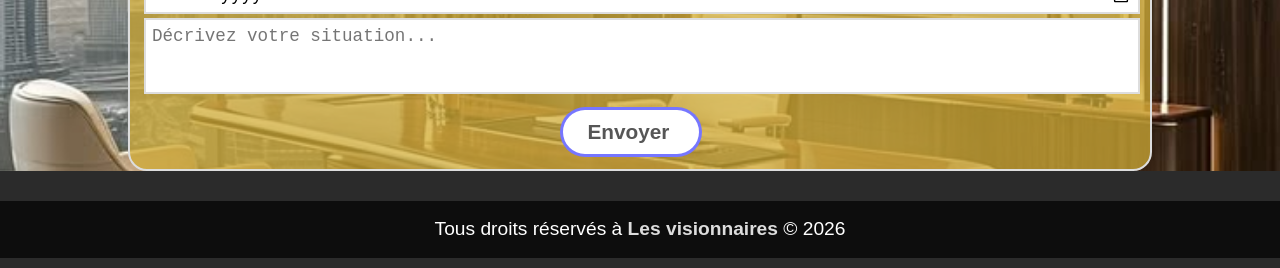
==== commit 00e598c5: "chore: version finale 1.1.0" ====
--- a/Contact.html
+++ b/Contact.html
@@ -5,6 +5,14 @@
     <meta name="viewport" content="width=device-width, initial-scale=1.0">
     <title>CABINET D'ELITE</title>
     <link rel="stylesheet" href="Css/style.css">
+    <link rel="stylesheet"
+      href="https://cdn-uicons.flaticon.com/4.0.0/uicons-bold-straight/css/uicons-bold-straight.css">
+
+<link rel="stylesheet"
+      href="https://cdn-uicons.flaticon.com/4.0.0/uicons-bold-rounded/css/uicons-bold-rounded.css">
+
+<link rel="stylesheet"
+      href="https://cdn-uicons.flaticon.com/4.0.0/uicons-regular-rounded/css/uicons-regular-rounded.css">
 </head>
 <body>
     
@@ -59,25 +67,23 @@
 
 </section>
 
-
 <section class="section7">
 
     <div class="container">
 
         <div class="info-grid">
 
+            <!-- Adresse -->
             <div class="info-card">
 
                 <div class="icon">
-                    📍
-                </div>
-
-                <h3>
-                    Adresse
-                </h3>
+                    <i class="fi fi-bs-marker"></i>
+                </div>
+
+                <h3>Adresse</h3>
 
                 <p>
-                 32 Rue de Tourssaint Louverture 
+                    32 Rue de Toussaint Louverture
                     <br>
                     Cayes, Haïti
                 </p>
@@ -85,42 +91,39 @@
             </div>
 
 
+            <!-- Téléphone -->
             <div class="info-card">
 
                 <div class="icon">
-                    📞
-                </div>
-
-                <h3>
-                    Téléphone
-                </h3>
+                    <i class="fi fi-rr-phone-call"></i>
+                </div>
+
+                <h3>Téléphone</h3>
 
                 <p>
-                   <a href="tel">
-                     +509 40722278
-                   </a>
+                    <a href="tel:+50940722278">
+                        +509 40722278
+                    </a>
                     <br>
-                   <a href="tel">
-                     +509 42275268
-                   </a>
+                    <a href="tel:+50942275268">
+                        +509 42275268
+                    </a>
                 </p>
 
             </div>
 
 
+            <!-- Horaires -->
             <div class="info-card">
 
                 <div class="icon">
-                    🕐
-                </div>
-
-                <h3>
-                    Horaires
-                </h3>
+                    <i class="fi fi-br-alarm-clock"></i>
+                </div>
+
+                <h3>Horaires</h3>
 
                 <p>
                     Lun–Ven : 8h–4h
-                    
                 </p>
 
             </div>
@@ -131,7 +134,8 @@
 
 </section>
 
-    <!-- Section pour contact class="section" -->
+
+<!-- Section pour contact class="section" -->
 
         <section id="Contact" class="section">
            <h2>Contactez Nous</h2>
--- a/Css/style.css
+++ b/Css/style.css
@@ -120,7 +120,7 @@
 
     color:  #d4af37;
     padding: 90px 10px;
-
+    opacity: 0.6;
 }
 
 .page-hero:hover{
@@ -465,70 +465,84 @@
     
 }
 
-/* Section7 */
-.section7 {
-    padding: 82px 0;
-}
-
-.section.alt {
-    background: var(--cream);
-}
-
-.section-head {
-    text-align: center;
-    max-width: 700px;
-    margin: 0 auto 42px;
-}
-
-.section-head h2 {
-    font-size: 38px;
-    color: var(--navy);
-}
-
-
-/* INFO */
-.container{
+
+
+/* =========================
+   INFO SECTION  Section7
+========================= */
+
+.container {
     width: min(1120px, 92%);
     margin: auto;
-}
+    margin-top: 15px;
+}
+
 .info-grid {
     display: grid;
     grid-template-columns: repeat(3, 1fr);
     gap: 20px;
 }
-
 
 .info-card {
     padding: 28px;
     border-radius: 16px;
     background: rgba(0, 0, 0, 0.4);
     text-align: center;
-}
-
+    transition: transform 0.4s ease,
+                background-color 0.4s ease,
+                border 0.4s ease;
+}
+
+/* ICON FLATICON */
 .info-card .icon {
     font-size: 30px;
+    color: #b08d46;
+    margin-bottom: 15px;
     cursor: pointer;
 }
 
-.container .info-grid .info-card h3{
-   color: #b08d46;
-}
-
-
-.info-card:hover{
+/* Fòse ikon <i> a pran bon gwosè */
+.info-card .icon i {
+    font-size: 30px;
+    color: #b08d46;
+}
+
+/* TIT */
+.info-card h3 {
+    color: #b08d46;
+    margin-bottom: 12px;
+}
+
+/* TEXTE */
+.info-card p {
+    color: var(--white);
+    line-height: 1.6;
+}
+
+.info-card p a {
+    color: var(--white);
+    text-decoration: none;
+}
+
+/* HOVER CARD */
+.info-card:hover {
     transform: translateY(-5px);
-    transition: 3s;
     background-color: #b08d46c8;
-    border-radius:16px ;
     border: 3px solid var(--white);
-    color: rgba(0, 0, 0, 0.4);
-}
-
-.container .info-grid .info-card h3:hover{
-    color: rgba(0, 0, 0, 0.756);
+}
+
+/* ICON LÈ CARD LA HOVER */
+.info-card:hover .icon i {
+    color: var(--white);
+}
+
+/* TIT LÈ CARD LA HOVER */
+.info-card:hover h3 {
+    color: rgba(0, 0, 0, 0.75);
     cursor: pointer;
-      transition: 3s;
-}
+}
+
+
 
 
 
@@ -580,10 +594,169 @@
   border: 3px solid var(--white);
 }
 
+
+/* ============================= */
+/*       TEMOIGNAGES             */
+/* ============================= */
+
+.temoignages {
+    width: 100%;
+    padding: 80px 40px;
+}
+
+
+/* TITRE */
+
+.temoignages-title {
+    text-align: center;
+    margin-bottom: 55px;
+}
+
+.temoignages-title h2 {
+     color: #c79a4b;
+}
+
+.temoignages-title p {
+    margin-top: 20px;
+    color: #f7f7f7;
+    font-size: 17px;
+}
+
+
+/* LIGNES AUTOUR DE L'ICONE */
+
+.line-icon {
+    display: flex;
+    justify-content: center;
+    align-items: center;
+
+    gap: 15px;
+    margin: 15px 0;
+
+    color: #c79a4b;
+    font-size: 24px;
+}
+
+.line-icon span {
+    width: 70px;
+    height: 2px;
+    background: #c79a4b;
+}
+
+
+/* CONTAINER */
+
+.temoignages-container {
+    max-width: 1200px;
+    margin: auto;
+
+    display: grid;
+    grid-template-columns: repeat(3, 1fr);
+
+    gap: 25px;
+}
+
+
+/* CARTE */
+
+.temoignage-card {
+    position: relative;
+    background: white;
+    padding: 35px 30px;
+    border-top: 4px solid #c79a4b;
+    border-radius: 5px;
+    box-shadow: 0 8px 25px rgba(0, 0, 0, 0.08);
+    transition: 0.3s ease;
+}
+
+.temoignage-card:hover {
+    transform: translateY(-8px);
+}
+
+
+/* GUILLEMET */
+
+.quote {
+    font-family: Georgia, serif;
+
+    font-size: 70px;
+
+    line-height: 40px;
+
+    color: #c79a4b;
+}
+
+
+/* TEXTE */
+
+.temoignage-text {
+    color: #555;
+
+    font-size: 16px;
+
+    line-height: 1.7;
+
+    margin: 20px 0 30px;
+}
+
+
+/* CLIENT */
+
+.client {
+    display: flex;
+
+    align-items: center;
+
+    gap: 15px;
+}
+
+
+/* PHOTO */
+
+.client img {
+    width: 60px;
+    height: 60px;
+    border-radius: 50%;
+    object-fit: cover;
+    border: 3px solid #c79a4b;
+}
+
+
+/* NOM */
+
+.client h3 {
+    color: #111827;
+    font-size: 17px;
+    margin-bottom: 4px;
+}
+
+
+/* ROLE */
+
+.client span {
+    color: #777;
+    font-size: 14px;
+}
+
+
+/* ETOILES */
+
+.stars {
+    margin-top: 20px;
+
+    color: #c79a4b;
+
+    font-size: 18px;
+
+    letter-spacing: 3px;
+}
+
+
+
 /* FAQ */
 .faq-section {
-    background-color: #444;
-    max-width: 880px;
+    max-width: 1100px;
+    width: 95%;
     margin: 50px auto;
     background: #fdfbfb;
     padding: 30px 40px;
@@ -657,39 +830,98 @@
 }
 
 /* Section service */
-div.services .row{
+
+.ssection {
+    padding: 80px 8%;
+    background: #f5f5f5;
+}
+
+/* TITRE */
+.services-header {
+    text-align: center;
+    margin-bottom: 50px;
+}
+
+.services-header h2 {
+    font-size: 40px;
+    color: #111827;
+}
+
+.services-header h2 strong {
+    color: #c79a4b;
+}
+
+
+/* CONTAINER SERVICES */
+.services {
+    max-width: 1100px;
+    margin: auto;
+
+    display: grid;
+    grid-template-columns: repeat(2, 1fr);
+    gap: 30px;
+}
+
+
+/* KAD SERVICE */
+.service {
+    background: #ffffff;
+
+    border: 1px solid #ddd;
+    border-radius: 12px;
+    margin-bottom:15px;
+    padding: 30px;
+
+    min-height: 220px;
+
+    box-shadow: 0 5px 20px rgba(0, 0, 0, 0.08);
+
+    transition: all 0.3s ease;
+}
+
+
+/* EFÈ LÈ SOURIS LA PASE */
+.service:hover {
+    transform: translateY(-8px);
+
+    border-color: #c79a4b;
+
+    box-shadow: 0 12px 30px rgba(0, 0, 0, 0.15);
+}
+
+
+/* TITRE SERVICE */
+.service-title {
     display: flex;
-    margin-bottom: 2rem;
-    margin-left: 70px;
-    gap: 300px;
-}
-
-div.service-title{
-    display: flex;
-    
-}
-
-.service-title img{
-    width: 32px;
-    height: 23px;
-    margin-right:8px;
-    cursor: pointer;
-}
-
-div.service-title h3{
-    font-size: 1.5rem;
-    margin-left: 10px;
-    color: rgb(44, 66, 138);
-}
-
-div.services p{
-    margin-left: 29px;
-    margin-right: 20px;
-}
-
-.section img{
-    border-radius: 15px;
-}
+    align-items: center;
+
+    gap: 20px;
+
+    margin-bottom: 20px;
+}
+
+.service-title img {
+    width: 60px;
+    height: 60px;
+
+    object-fit: contain;
+}
+
+.service-title h3 {
+    font-size: 23px;
+    color: #111827;
+}
+
+
+/* DESCRIPTION */
+.service p {
+    color: #666;
+
+    line-height: 1.7;
+
+    font-size: 16px;
+}
+
 
 /* honoraires */
 
@@ -746,6 +978,7 @@
 
 section .contact{
     margin-left: 3%;
+    margin-bottom: 56px;
 }
 section p{
    margin-left: 3%; 
@@ -758,6 +991,12 @@
 
 }
 
+.avocat{
+display: grid;
+grid-template-columns: 1fr;
+justify-items: center;
+}
+
 section .contact-avocats .avocat img {
 width: 100%;
 height: 320px;
@@ -767,6 +1006,18 @@
 section .contact-avocats .avocat h3,h4, h5, h5 a{
     text-decoration: none;
     color:white;
+}
+
+
+section .contact-avocats .avocat:hover{
+    transform: translateY(-6px);
+    cursor: pointer;
+    transition: cubic-bezier(0.075, 0.82, 0.165, 1);
+    background-color: #c7994b90;
+    border: 3px solid var(--white);
+    border-radius: 5px;
+    padding: 5px;
+    margin: 10px;
 }
 
 /* Formulaire */
@@ -893,6 +1144,8 @@
 
 
 
+/* ============= RESPONSIVE ============*/
+
 
 @media (max-width: 993px) {
 
@@ -953,6 +1206,20 @@
     
 }
 
+
+
+@media (max-width: 900px) {
+
+    .temoignages-container {
+        grid-template-columns: repeat(2, 1fr);
+    }
+
+}
+
+
+
+
+
 @media(max-width: 840px){
 .images{
     display: flex;
@@ -978,9 +1245,12 @@
      grid-auto-flow: row;
     align-content: center;
     justify-items: center;
-    gap: 50px;
-
-}
+    gap: 20px;
+
+}
+
+
+
 }
 
 
@@ -1028,13 +1298,16 @@
 
 section .contact-avocats .avocat h3,h4{
     font-size: 15px;
-    padding-left: 25px;
+  
 }
    
 section .contact-avocats .avocat h5, h5 a{
     font-size: 10px;
-    padding-left: 25px;
-
+
+}
+
+.avocats .avocat img{
+    height: 100px;
 }
 
 .btn3{
@@ -1073,7 +1346,44 @@
     }
 
 
-
+    /* RESPONSIVE SECTION SERVICES */
+
+@media (max-width: 700px) {
+
+    .services {
+        grid-template-columns: 1fr;
+    }
+
+    .service {
+        padding: 25px;
+    }
+
+}
+
+
+@media (max-width: 600px) {
+
+    .temoignages {
+        padding: 60px 20px;
+    }
+
+    .temoignages-title h2 {
+        font-size: 28px;
+    }
+
+    .temoignages-title p {
+        font-size: 15px;
+    }
+
+    .temoignages-container {
+        grid-template-columns: 1fr;
+    }
+
+    .temoignage-card {
+        padding: 30px 25px;
+    }
+
+}
 
 @media(max-width: 560px) {
 
@@ -1157,15 +1467,30 @@
 .ligne span{
     font-size: 8px;
 }
+
  
  
-
-}
-
-
-
-
-
-
-
-
+section .contact-avocats .avocat img {
+    width: 100%;
+    height: 250px;
+}
+
+    section .contact-avocats {
+        display: grid;
+        grid-template-columns: 1fr;
+    }
+
+    .section-images {
+    display: grid;
+    grid-template-columns: 1fr;
+
+    }
+}
+
+
+
+
+
+
+
+
